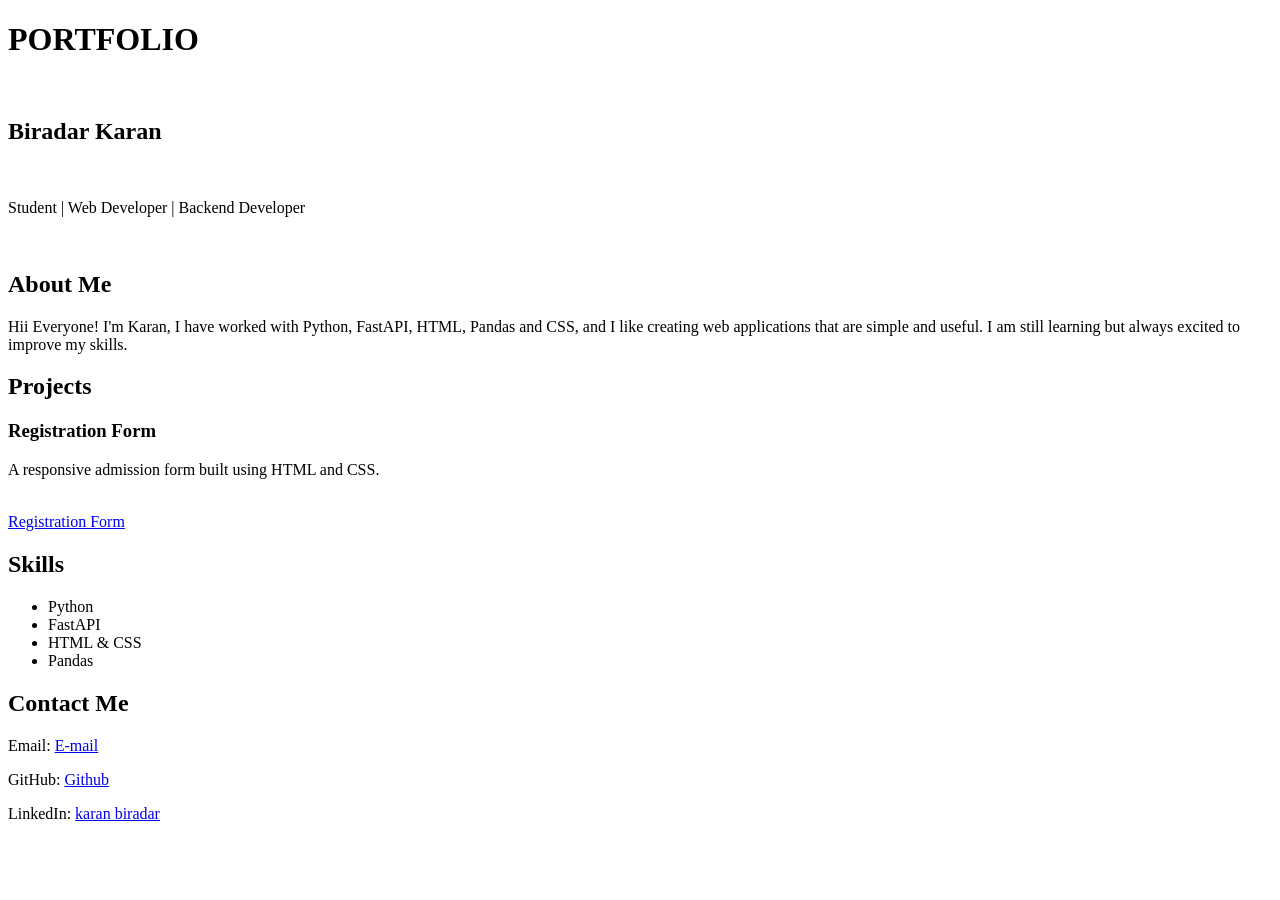
==== index.html @ bd87ef38 "Update and rename portfolio/index.html to index.html" ====
<!DOCTYPE html>
<html lang="en">
<head>
    <meta charset="UTF-8">
    <meta name="viewport" content="width=device-width, initial-scale=1.0">
    <title>PORTFOLIO</title>
    <link rel="stylesheet" href="style.css">
</head>
<body>
    <!-- Color palette chosen with AI suggestions (dark navy + cyan) -->
    <header class="header">
    <h1>PORTFOLIO</h1><br>
    <h2>Biradar Karan </h2><br>
    <p> Student | Web Developer | Backend Developer </p><br>
    </header>
    <section class="about">
  <h2>About Me</h2>
  <p>Hii Everyone! I'm Karan, I have worked with Python, FastAPI, HTML, Pandas and CSS, and I like creating web applications 
    that are simple and useful. I am still learning but always excited to improve my skills.
  </p>
</section>  

<section class="project">
  <h2>Projects</h2>
  <div id="project1">
    <h3>Registration Form</h3>
    <p>A responsive admission form built using HTML and CSS.</p><br>
    <a href="registration.html" target="_blank"> Registration Form</a>
  </div>
</section>

<section id="skills">
  <h2>Skills</h2>
  <ul >
    <li>Python</li>
    <li>FastAPI</li>
    <li>HTML & CSS</li>
    <li>Pandas</li>
  </ul>

</section>



<section id="contact">
  <h2>Contact Me</h2>

    <P>Email: <a href="biradarkaran34@gmail.com" target="_blank" id="email">E-mail</a>
    <P>GitHub: <a href="https://github.com/biradarkaran34-ux" target="_blank" id="git">Github</a>
    <P>LinkedIn: <a href="https://www.linkedin.com/in/karan-biradar-30036b3aa/" target="_blank"id="linkdn">karan biradar</a>
</section>

</body>
</html>
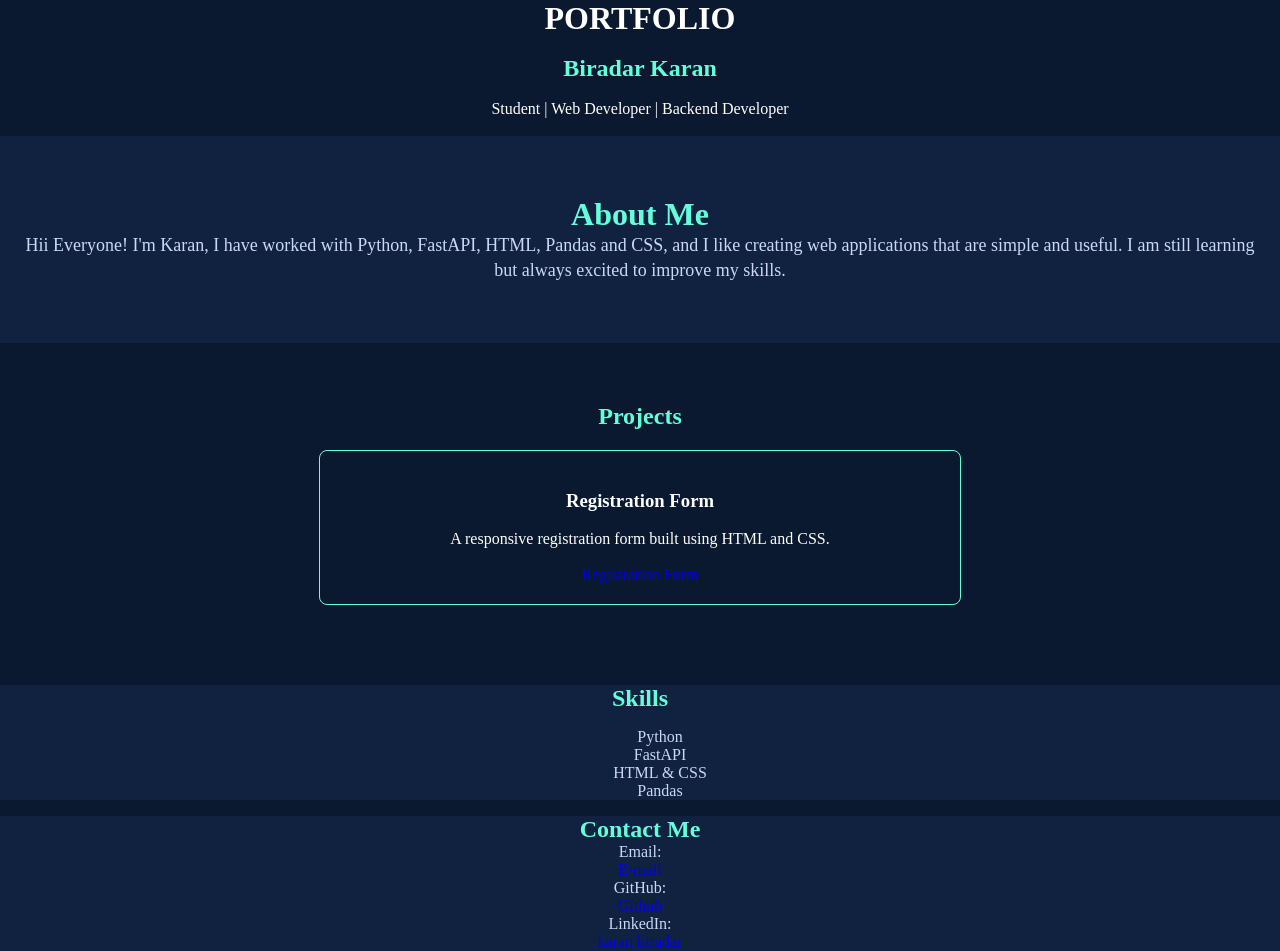
==== commit 550bd7d5: "Update index.html" ====
--- a/index.html
+++ b/index.html
@@ -24,7 +24,7 @@
   <h2>Projects</h2>
   <div id="project1">
     <h3>Registration Form</h3>
-    <p>A responsive admission form built using HTML and CSS.</p><br>
+    <p>A responsive registration form built using HTML and CSS.</p><br>
     <a href="registration.html" target="_blank"> Registration Form</a>
   </div>
 </section>
--- a/style.css
+++ b/style.css
@@ -0,0 +1,85 @@
+.header{
+    background-color:#0A192F; /* dark navy blue */
+    color: white; /* pure white */
+    text-align: center;
+}
+
+html, body {
+    margin: 0;
+    padding: 0;
+    background-color:#0A192F; /* dark navy blue */
+}
+
+h1, h2, p {
+    margin: 0;
+    padding: 0;
+}
+
+h2{
+    color:#64ffda; /* teal green */
+}
+a{
+    text-decoration: none;
+}
+
+.about {
+  background-color: #112240; /* deep blue shade */
+  color: #CCD6F6; /* light bluish gray */
+  text-align: center;
+  padding: 60px 20px;
+}
+
+.about h2 {
+  color: #64FFDA; /* teal green */
+  font-size: 32px;
+}
+
+.about p {
+  font-size: 18px;
+  line-height: 25px;
+}
+
+.project {
+  background-color: #0A192F; /* dark navy blue */
+  color: #FFFFFF; /* pure white */
+  text-align: center;
+  padding: 60px 20px;
+}
+
+#project1 {
+  border: 1px solid #64FFDA; /* teal green border */
+  border-radius: 8px;
+  padding: 20px;
+  margin: 20px auto;
+  width: 80%;
+  max-width: 600px;
+
+
+
+}
+
+#skills{
+    background-color: #112240; /* deep blue shade */
+    color: #CCD6F6; /* light bluish gray */
+    text-align: center;
+}
+
+ul{
+    list-style: none;
+}
+
+
+
+
+#email,#git,#linkdn{
+    display:block;
+    text-align: center;
+    text-decoration: none;
+
+}
+#contact{
+    background-color: #112240; /* deep blue shade */
+    color: #CCD6F6; /* light bluish gray */
+    text-align: center;
+    
+}
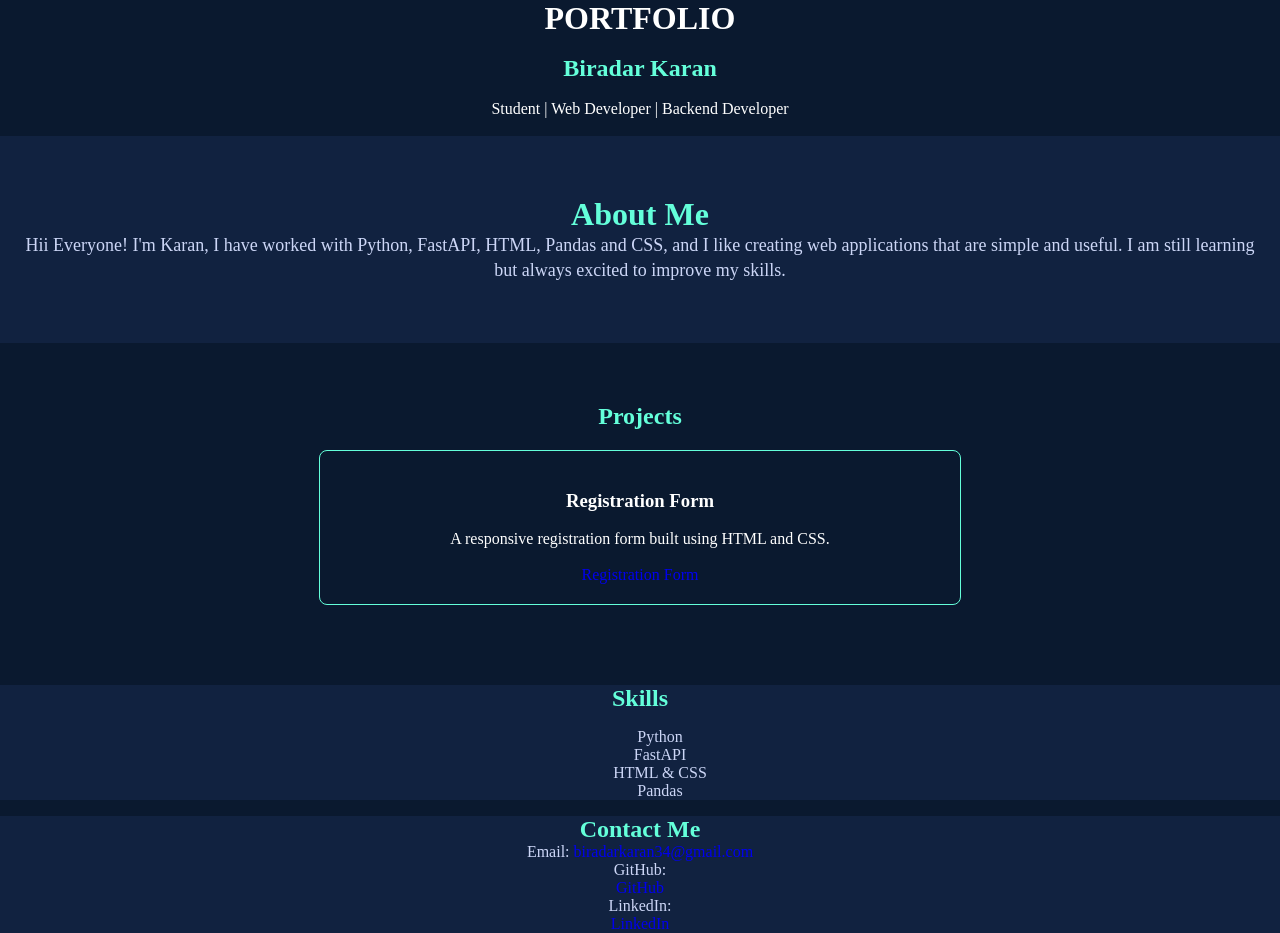
==== commit 7caf9e7e: "Update index.html" ====
--- a/index.html
+++ b/index.html
@@ -45,9 +45,14 @@
 <section id="contact">
   <h2>Contact Me</h2>
 
-    <P>Email: <a href="biradarkaran34@gmail.com" target="_blank" id="email">E-mail</a>
-    <P>GitHub: <a href="https://github.com/biradarkaran34-ux" target="_blank" id="git">Github</a>
-    <P>LinkedIn: <a href="https://www.linkedin.com/in/karan-biradar-30036b3aa/" target="_blank"id="linkdn">karan biradar</a>
+  <!-- Gmail link -->
+  <p>Email: <a href="mailto:biradarkaran34@gmail.com">biradarkaran34@gmail.com</a></p>
+
+  <!-- GitHub link -->
+  <p>GitHub: <a href="https://github.com/biradarkaran34-ux" target="_blank" id="git">GitHub</a></p>
+
+  <!-- LinkedIn link -->
+  <p>LinkedIn: <a href="https://www.linkedin.com/in/karan-biradar-30036b3aa/" target="_blank" id="linkdn">LinkedIn</a></p>
 </section>
 
 </body>
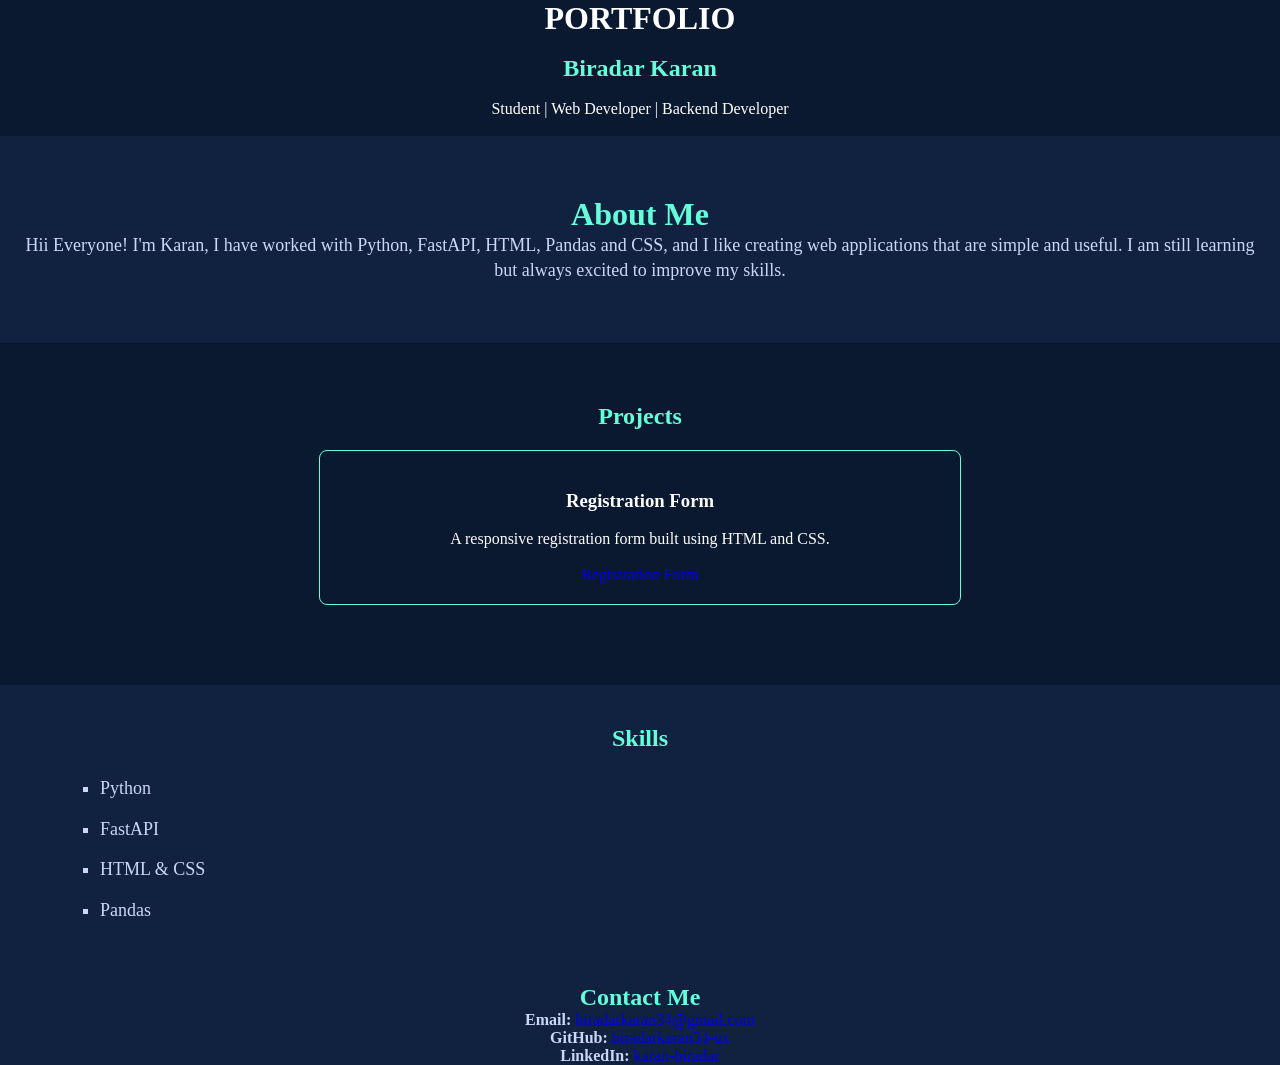
==== commit 407d7f12: "Refactor contact section with strong tags Updated contact section with strong tags for emphasis." ====
--- a/index.html
+++ b/index.html
@@ -45,15 +45,14 @@
 <section id="contact">
   <h2>Contact Me</h2>
 
-  <!-- Gmail link -->
-  <p>Email: <a href="mailto:biradarkaran34@gmail.com">biradarkaran34@gmail.com</a></p>
-
-  <!-- GitHub link -->
-  <p>GitHub: <a href="https://github.com/biradarkaran34-ux" target="_blank" id="git">GitHub</a></p>
-
-  <!-- LinkedIn link -->
-  <p>LinkedIn: <a href="https://www.linkedin.com/in/karan-biradar-30036b3aa/" target="_blank" id="linkdn">LinkedIn</a></p>
+  <p><strong>Email:</strong> <a href="mailto:biradarkaran34@gmail.com">biradarkaran34@gmail.com</a></p>
+  <p><strong>GitHub:</strong> <a href="https://github.com/biradarkaran34-ux" target="_blank">biradarkaran34-ux</a></p>
+  <p><strong>LinkedIn:</strong> <a href="https://www.linkedin.com/in/karan-biradar-30036b3aa/" target="_blank">karan-biradar</a></p>
 </section>
 
+
+
+
+    
 </body>
 </html>
--- a/style.css
+++ b/style.css
@@ -58,15 +58,30 @@
 
 }
 
-#skills{
-    background-color: #112240; /* deep blue shade */
-    color: #CCD6F6; /* light bluish gray */
-    text-align: center;
+#skills {
+  background-color: #112240; /* deep blue shade */
+  color: #CCD6F6; /* light bluish gray */
+  text-align: left;          /* left align for better readability */
+  padding: 40px 20px;
 }
 
-ul{
-    list-style: none;
+#skills h2 {
+  color: #64FFDA; /* teal green */
+  text-align: center;
+  margin-bottom: 20px;
 }
+
+#skills ul {
+  list-style-type: square;   /* show square bullets */
+  margin-left: 40px;         /* spacing from left */
+  font-size: 18px;
+  line-height: 1.8;
+}
+
+#skills li {
+  margin-bottom: 8px;        /* gap between each skill */
+}
+
 
 
 
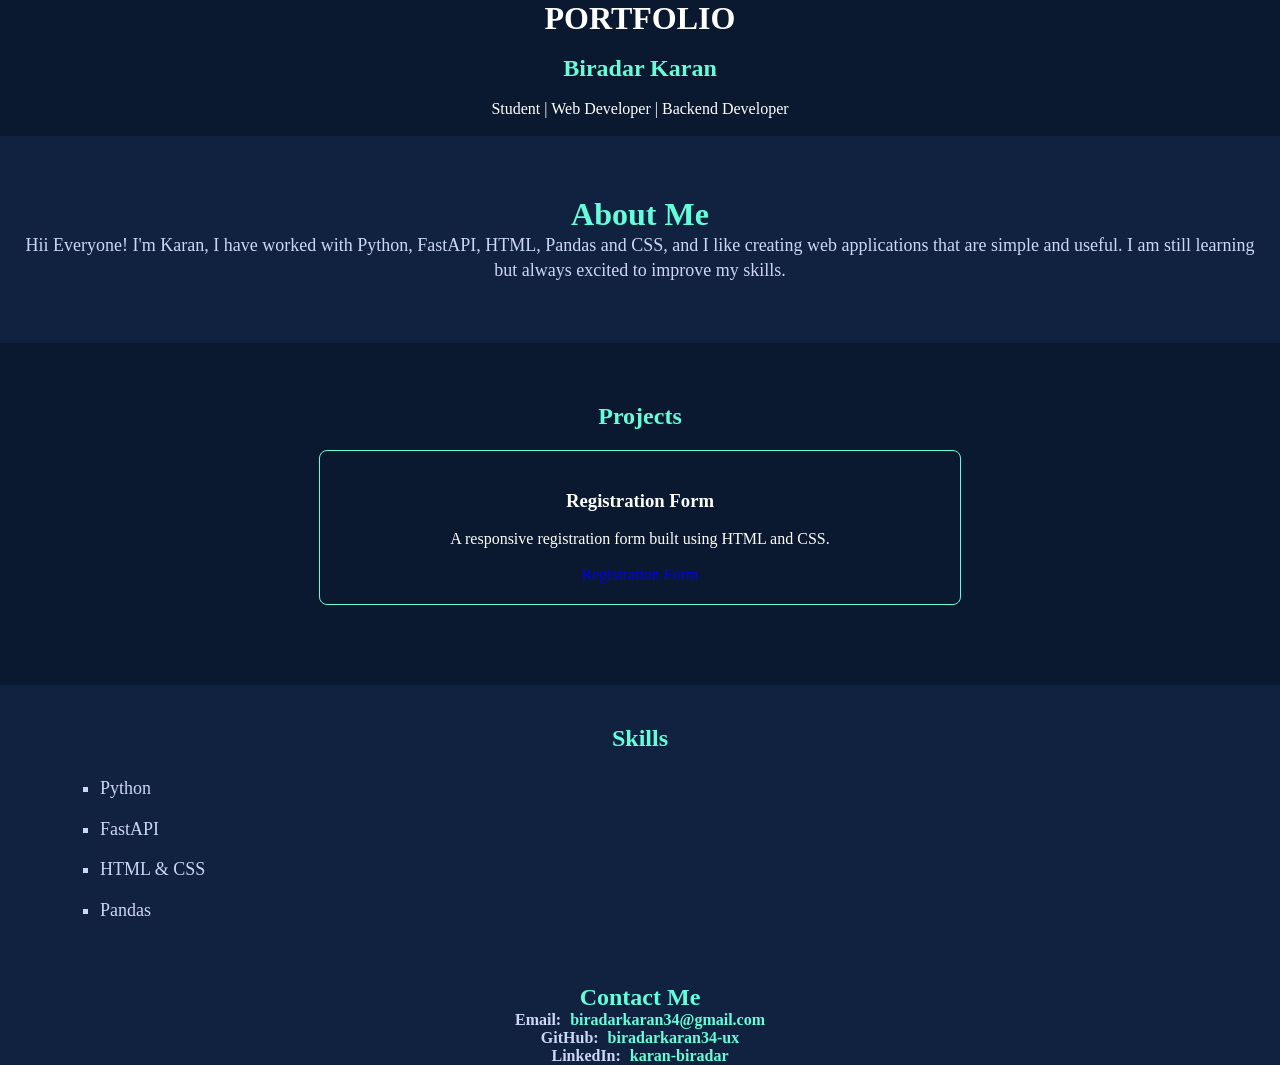
==== commit 9d260489: "Fix HTML formatting and structure" ====
--- a/index.html
+++ b/index.html
@@ -45,14 +45,16 @@
 <section id="contact">
   <h2>Contact Me</h2>
 
-  <p><strong>Email:</strong> <a href="mailto:biradarkaran34@gmail.com">biradarkaran34@gmail.com</a></p>
-  <p><strong>GitHub:</strong> <a href="https://github.com/biradarkaran34-ux" target="_blank">biradarkaran34-ux</a></p>
-  <p><strong>LinkedIn:</strong> <a href="https://www.linkedin.com/in/karan-biradar-30036b3aa/" target="_blank">karan-biradar</a></p>
+  <p><strong>Email:</strong> 
+     <a href="mailto:biradarkaran34@gmail.com" id="email">biradarkaran34@gmail.com</a>
+  </p>
+  <p><strong>GitHub:</strong> 
+     <a href="https://github.com/biradarkaran34-ux" target="_blank" id="git">biradarkaran34-ux</a>
+  </p>
+  <p><strong>LinkedIn:</strong> 
+     <a href="https://www.linkedin.com/in/karan-biradar-30036b3aa/" target="_blank" id="linkdn">karan-biradar</a>
+  </p>
 </section>
-
-
-
-
     
 </body>
 </html>
--- a/style.css
+++ b/style.css
@@ -61,7 +61,7 @@
 #skills {
   background-color: #112240; /* deep blue shade */
   color: #CCD6F6; /* light bluish gray */
-  text-align: left;          /* left align for better readability */
+  text-align: left;         
   padding: 40px 20px;
 }
 
@@ -79,19 +79,22 @@
 }
 
 #skills li {
-  margin-bottom: 8px;        /* gap between each skill */
+  margin-bottom: 8px;        
+}
+
+
+#email, #git, #linkdn {
+    display: inline-block;   
+    text-align: center;
+    text-decoration: none;
+    color: #64FFDA;          /* teal theme */
+    font-weight: bold;
+    margin-left: 5px;
 }
 
 
 
 
-
-#email,#git,#linkdn{
-    display:block;
-    text-align: center;
-    text-decoration: none;
-
-}
 #contact{
     background-color: #112240; /* deep blue shade */
     color: #CCD6F6; /* light bluish gray */
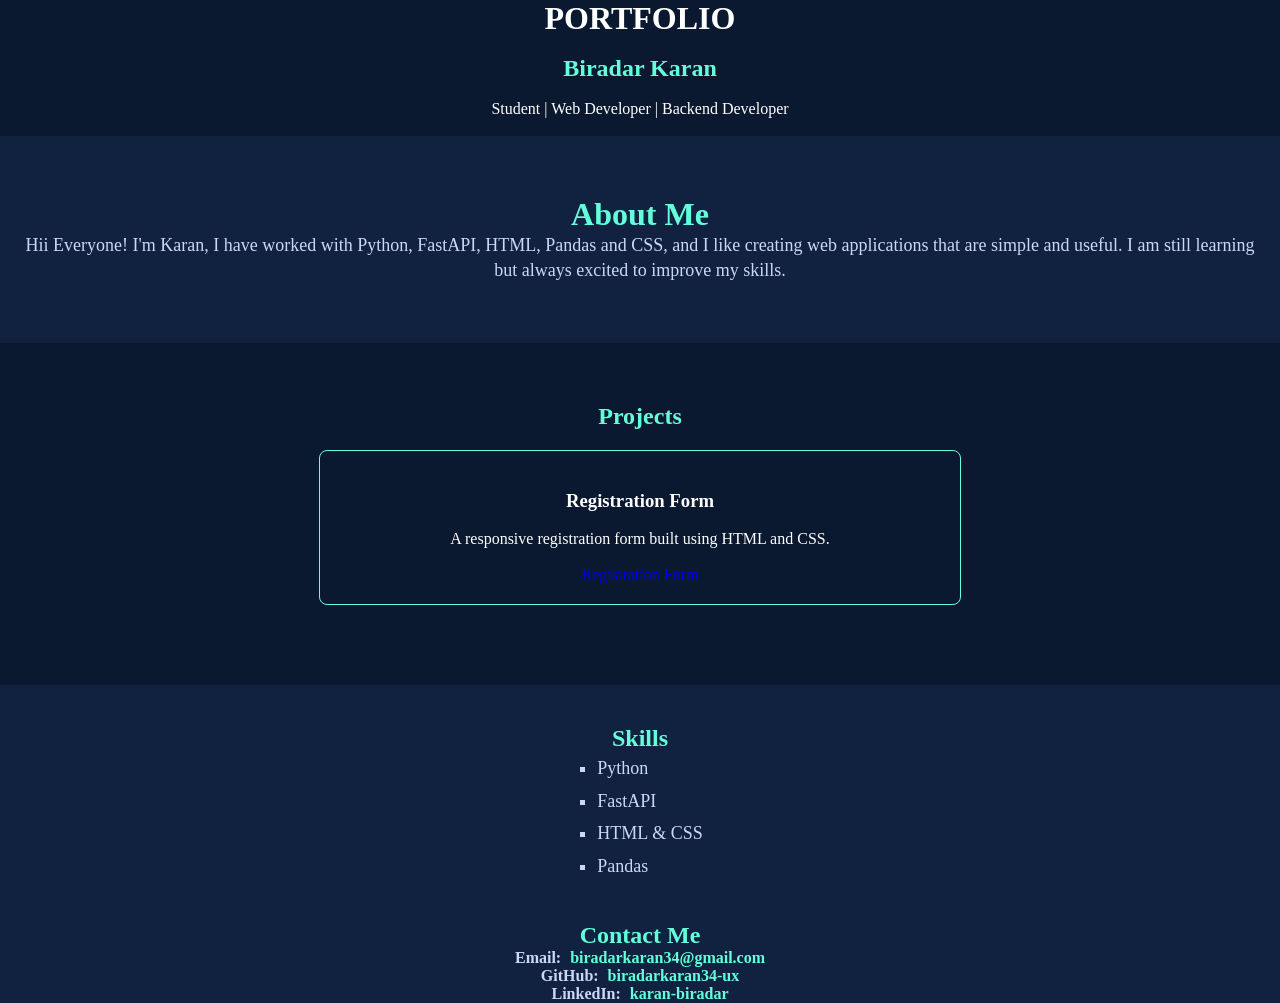
==== commit b42f89e1: "Update index.html" ====
--- a/index.html
+++ b/index.html
@@ -7,7 +7,7 @@
     <link rel="stylesheet" href="style.css">
 </head>
 <body>
-    <!-- Color palette chosen with AI suggestions (dark navy + cyan) -->
+  
     <header class="header">
     <h1>PORTFOLIO</h1><br>
     <h2>Biradar Karan </h2><br>
--- a/style.css
+++ b/style.css
@@ -61,27 +61,30 @@
 #skills {
   background-color: #112240; /* deep blue shade */
   color: #CCD6F6; /* light bluish gray */
-  text-align: left;         
+  text-align: center;        /* center everything */
   padding: 40px 20px;
-}
-
-#skills h2 {
-  color: #64FFDA; /* teal green */
-  text-align: center;
-  margin-bottom: 20px;
 }
 
 #skills ul {
   list-style-type: square;   /* show square bullets */
-  margin-left: 40px;         /* spacing from left */
+  display: inline-block;     /* center the list box */
+  text-align: left;          /* bullets stay aligned left inside box */
+  margin: 0 auto;            /* center horizontally */
   font-size: 18px;
   line-height: 1.8;
+  padding-left: 20px;        /* adjust bullet spacing */
 }
 
-#skills li {
-  margin-bottom: 8px;        
+    
+
+      
+
+#contact{
+    background-color: #112240; /* deep blue shade */
+    color: #CCD6F6; /* light bluish gray */
+    text-align: center;
+    
 }
-
 
 #email, #git, #linkdn {
     display: inline-block;   
@@ -92,12 +95,7 @@
     margin-left: 5px;
 }
 
+#email:hover, #git:hover, #linkdn:hover {
+    text-decoration: underline; /* hover effect */
+}
 
-
-
-#contact{
-    background-color: #112240; /* deep blue shade */
-    color: #CCD6F6; /* light bluish gray */
-    text-align: center;
-    
-}
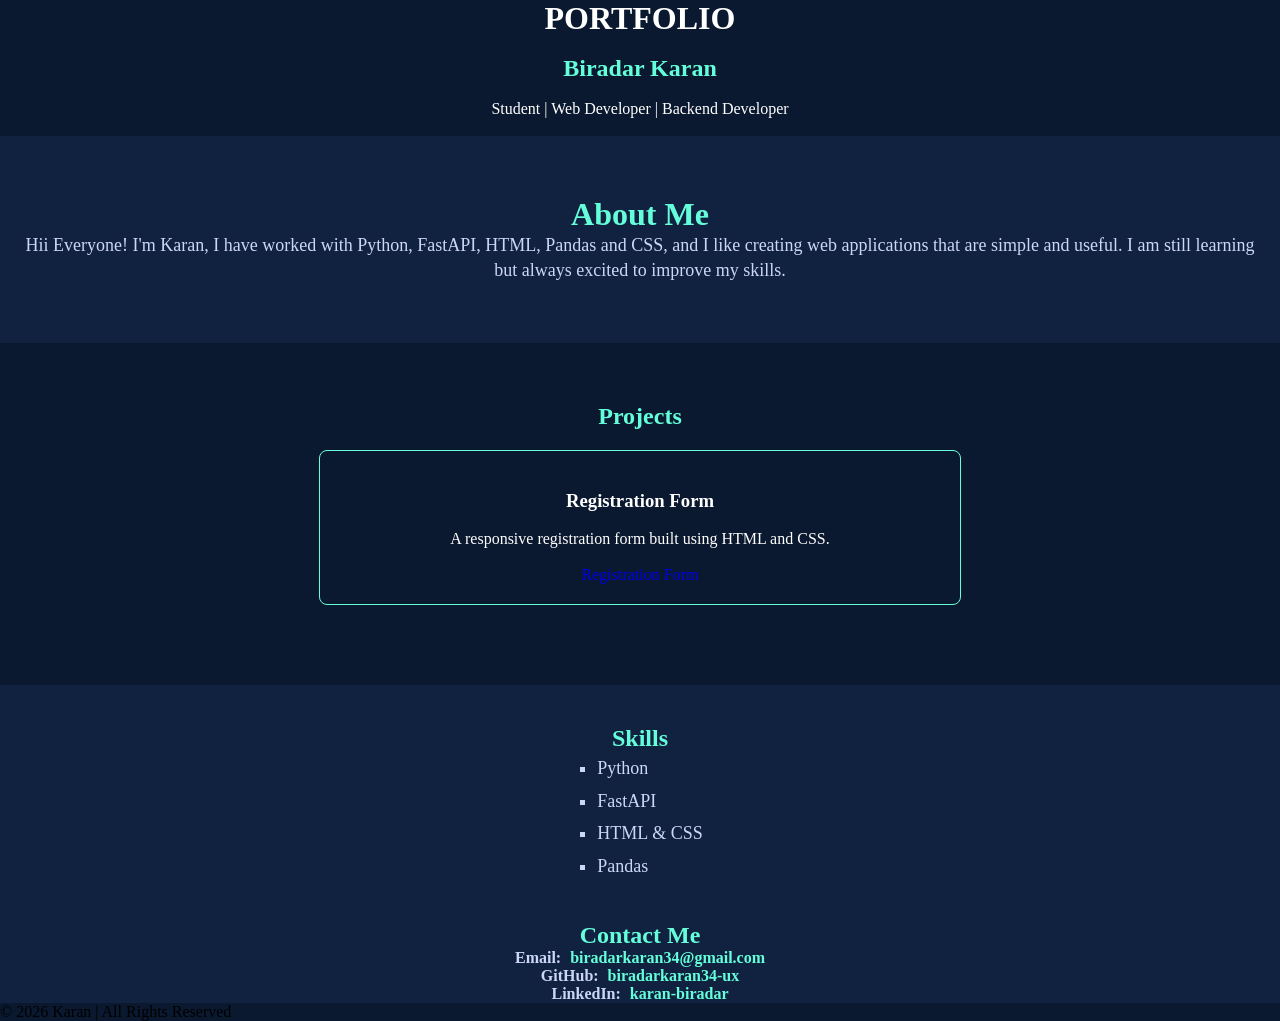
==== commit 1bf75e7d: "Update index.html" ====
--- a/index.html
+++ b/index.html
@@ -55,6 +55,11 @@
      <a href="https://www.linkedin.com/in/karan-biradar-30036b3aa/" target="_blank" id="linkdn">karan-biradar</a>
   </p>
 </section>
+
+<footer>
+  <p>&copy; 2026 Karan | All Rights Reserved</p>
+</footer>
+
     
 </body>
 </html>
--- a/style.css
+++ b/style.css
@@ -61,18 +61,18 @@
 #skills {
   background-color: #112240; /* deep blue shade */
   color: #CCD6F6; /* light bluish gray */
-  text-align: center;        /* center everything */
+  text-align: center;        
   padding: 40px 20px;
 }
 
 #skills ul {
-  list-style-type: square;   /* show square bullets */
-  display: inline-block;     /* center the list box */
-  text-align: left;          /* bullets stay aligned left inside box */
-  margin: 0 auto;            /* center horizontally */
+  list-style-type: square;  
+  display: inline-block;     
+  text-align: left;        
+  margin: 0 auto;            
   font-size: 18px;
   line-height: 1.8;
-  padding-left: 20px;        /* adjust bullet spacing */
+  padding-left: 20px;     
 }
 
     
